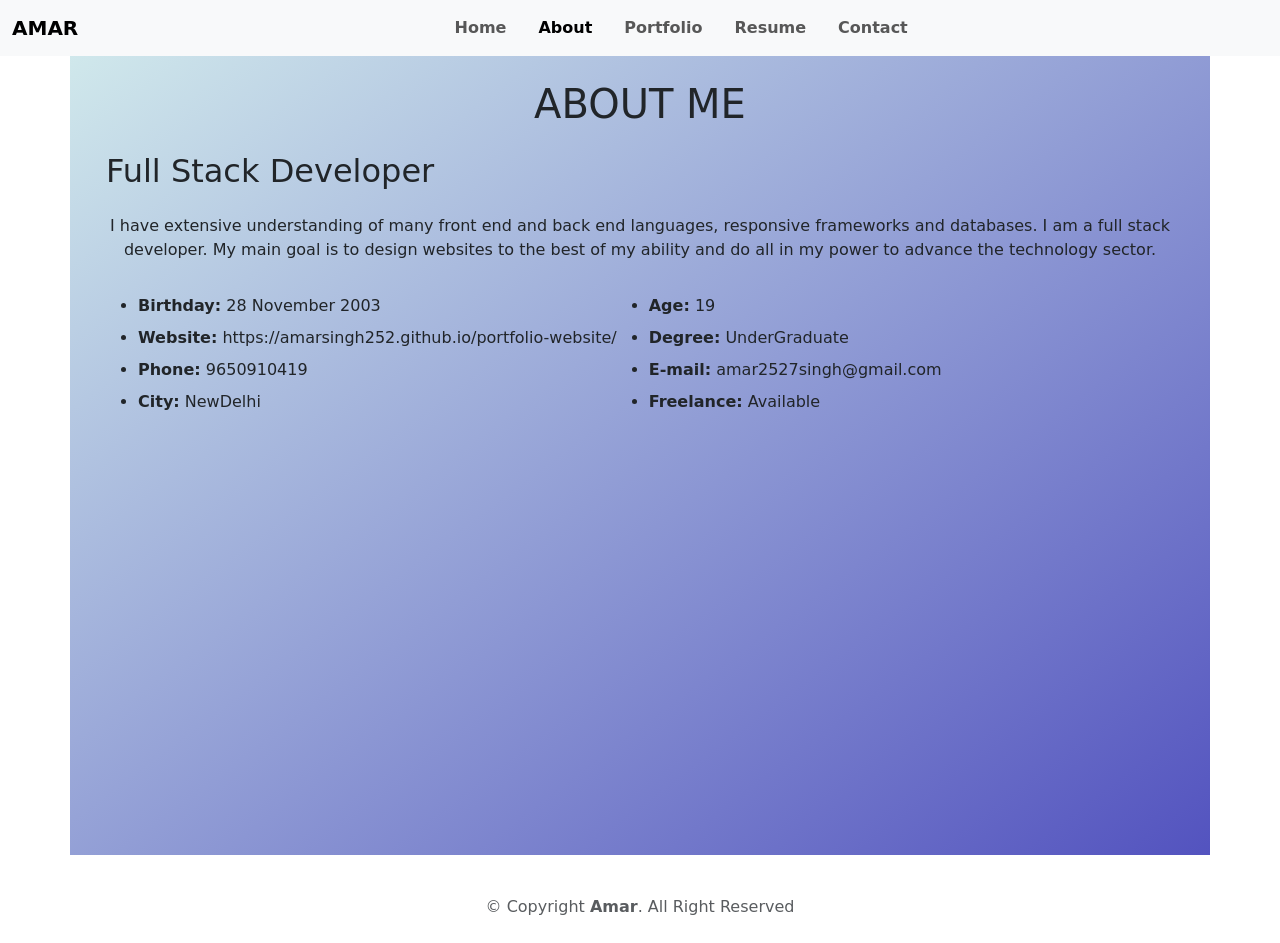
==== public/about.html @ eb1993fb "first commit" ====
<!DOCTYPE html>
<html lang="en">

<head>
    <meta charset="UTF-8">
    <meta http-equiv="X-UA-Compatible" content="IE=edge">
    <meta name="viewport" content="width=device-width, initial-scale=1.0">
    <title>portfolio-website</title>

    <link rel="stylesheet" href="../assets/css/style.css">
    <link href="https://cdn.jsdelivr.net/npm/bootstrap@5.3.0-alpha1/dist/css/bootstrap.min.css" rel="stylesheet"
        integrity="sha384-GLhlTQ8iRABdZLl6O3oVMWSktQOp6b7In1Zl3/Jr59b6EGGoI1aFkw7cmDA6j6gD" crossorigin="anonymous">

</head>

<body>

    <header>
        <nav class="navbar navbar-expand-lg bg-body-tertiary bg-light justify-content-center fixed-top">
            <div class="container-fluid">
                <a class="navbar-brand fw-bolder" href="#">AMAR</a>
                <button class="navbar-toggler" type="button" data-bs-toggle="collapse" data-bs-target="#navbarNav"
                    aria-controls="navbarNav" aria-expanded="false" aria-label="Toggle navigation">
                    <span class="navbar-toggler-icon"></span>
                </button>
                <div class="collapse navbar-collapse justify-content-center fw-bold" id="navbarNav">
                    <ul class="navbar-nav ">
                        <li class="nav-item mx-2">
                            <a class="nav-link " aria-current="page" href="../index.html">Home</a>
                        </li>
                        <li class="nav-item mx-2">
                            <a class="nav-link active" href="/">About</a>
                        </li>
                       
                        <li class="nav-item mx-2">
                            <a class="nav-link" href="portfolio.html">Portfolio</a>
                        </li>

                        <li class="nav-item mx-2">
                            <a class="nav-link" href="resume.html">Resume</a>
                        </li>
                       
                        <li class="nav-item mx-2">
                            <a class="nav-link" href="contact.html">Contact</a>
                        </li>
                    </ul>
                </div>
            </div>
        </nav>
    </header>

    <div class="container aboutcont">
        <h1 class="d-flex justify-content-center ">ABOUT ME</h1>
       
        <div class="d-flex">
           
            <div class="mx-4 my-3">
                <h2 class="">Full Stack Developer</h2>
                <p class=" my-4 text-center">I have extensive understanding of many front end and back end languages, responsive frameworks and databases. I am a full stack developer. My main goal is to design websites to the best of my ability and do all in my power to advance the technology sector.</p>
                <div class="d-flex">
                    <div>
                        <ul>
                            <li class="my-2"><strong>Birthday:</strong> 28 November 2003</li>
                            <li class="my-2"><strong>Website:</strong> https://amarsingh252.github.io/portfolio-website/</li>
                            <li class="my-2"><strong>Phone:</strong> 9650910419</li>
                            <li class="my-2"><strong>City:</strong> NewDelhi</li>
                        </ul>
                    </div>
                    <div>
                        <ul>
                            <li class="my-2"><strong>Age:</strong> 19</li>
                            <li class="my-2"><strong>Degree:</strong> UnderGraduate</li>
                            <li class="my-2"><strong>E-mail:</strong> amar2527singh@gmail.com</li>
                            <li class="my-2"><strong>Freelance:</strong> Available</li>
                        </ul>
                    </div>
                </div>
            </div>
        </div>
        <section>
       
    </div>



    <footer class="pt-3 my-4">
        <p class="text-center text-body-secondary">
            © Copyright <strong><span>Amar</span></strong>. All Right Reserved
        </p>
    </footer>

    <script src="https://cdn.jsdelivr.net/npm/bootstrap@5.3.0-alpha1/dist/js/bootstrap.bundle.min.js"
        integrity="sha384-w76AqPfDkMBDXo30jS1Sgez6pr3x5MlQ1ZAGC+nuZB+EYdgRZgiwxhTBTkF7CXvN"
        crossorigin="anonymous"></script>
</body>

</html>
---- assets/css/style.css ----
* {
    margin: 0;
    padding: 0;
    box-sizing: border-box;
}

.background-image {
    background: linear-gradient(to bottom right, rgb(212, 237, 237), rgb(86, 86, 181))
}

.homecontent {
    min-height: 85vh;
}

.homecontent img {
    height: 380px;
    padding-top: 100px;
}

.homecontent div {
    padding-top: 80px;
}
.contact{
    min-height: 100vh;
}

/* -----------------about------------------- */

.aboutcont {
    background: linear-gradient(to bottom right, rgb(212, 237, 237), rgb(83, 83, 191));
    min-height: 95vh;
}

.aboutcont h1 {
    padding-top: 80px;
}

.resume {
    min-height: 80vh;
}
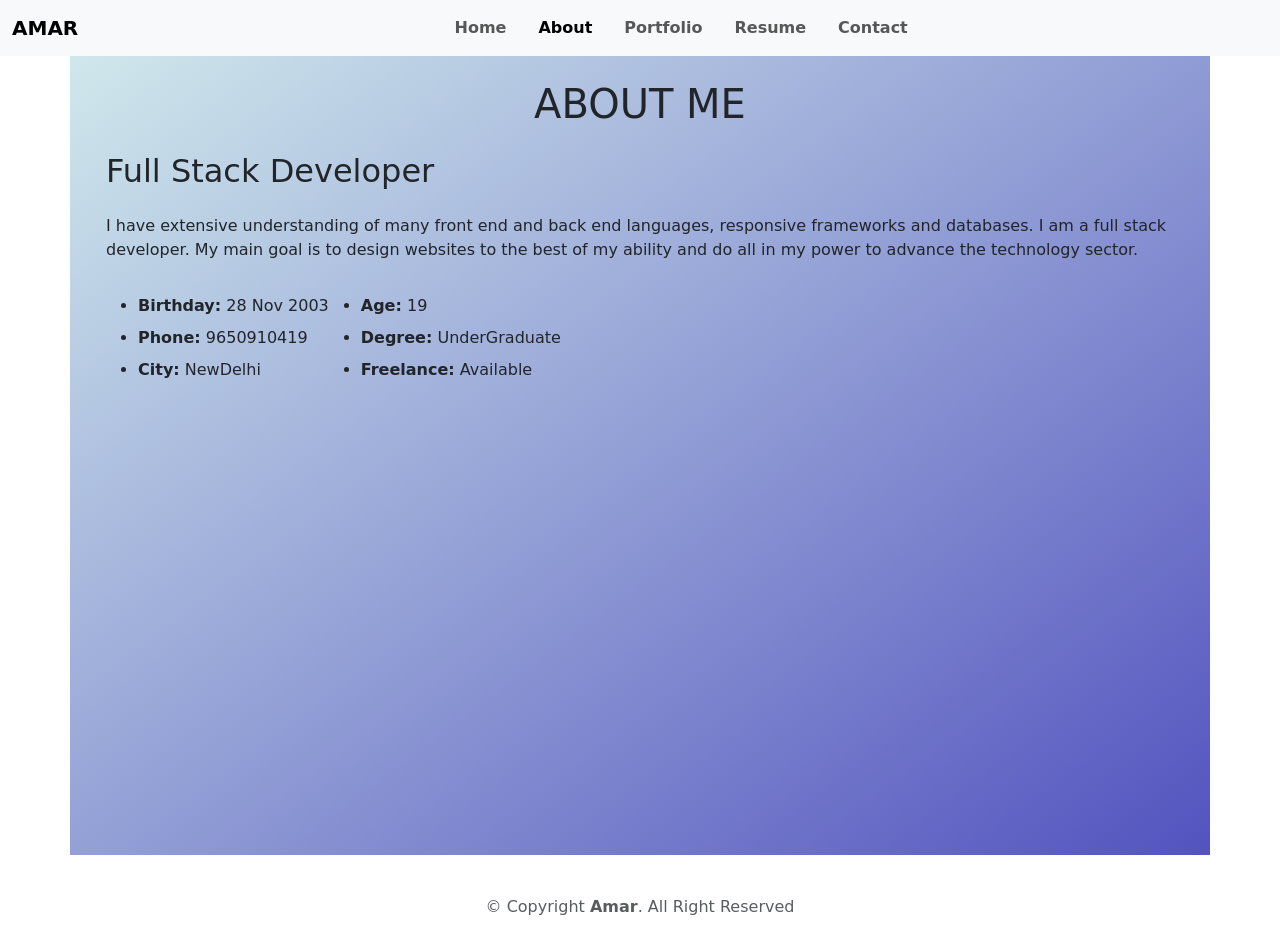
==== commit dc8fbda6: "second commit" ====
--- a/public/about.html
+++ b/public/about.html
@@ -56,12 +56,11 @@
            
             <div class="mx-4 my-3">
                 <h2 class="">Full Stack Developer</h2>
-                <p class=" my-4 text-center">I have extensive understanding of many front end and back end languages, responsive frameworks and databases. I am a full stack developer. My main goal is to design websites to the best of my ability and do all in my power to advance the technology sector.</p>
+                <p class=" my-4">I have extensive understanding of many front end and back end languages, responsive frameworks and databases. I am a full stack developer. My main goal is to design websites to the best of my ability and do all in my power to advance the technology sector.</p>
                 <div class="d-flex">
                     <div>
                         <ul>
-                            <li class="my-2"><strong>Birthday:</strong> 28 November 2003</li>
-                            <li class="my-2"><strong>Website:</strong> https://amarsingh252.github.io/portfolio-website/</li>
+                            <li class="my-2"><strong>Birthday:</strong> 28 Nov 2003</li>
                             <li class="my-2"><strong>Phone:</strong> 9650910419</li>
                             <li class="my-2"><strong>City:</strong> NewDelhi</li>
                         </ul>
@@ -70,14 +69,12 @@
                         <ul>
                             <li class="my-2"><strong>Age:</strong> 19</li>
                             <li class="my-2"><strong>Degree:</strong> UnderGraduate</li>
-                            <li class="my-2"><strong>E-mail:</strong> amar2527singh@gmail.com</li>
                             <li class="my-2"><strong>Freelance:</strong> Available</li>
                         </ul>
                     </div>
                 </div>
             </div>
         </div>
-        <section>
        
     </div>
 
